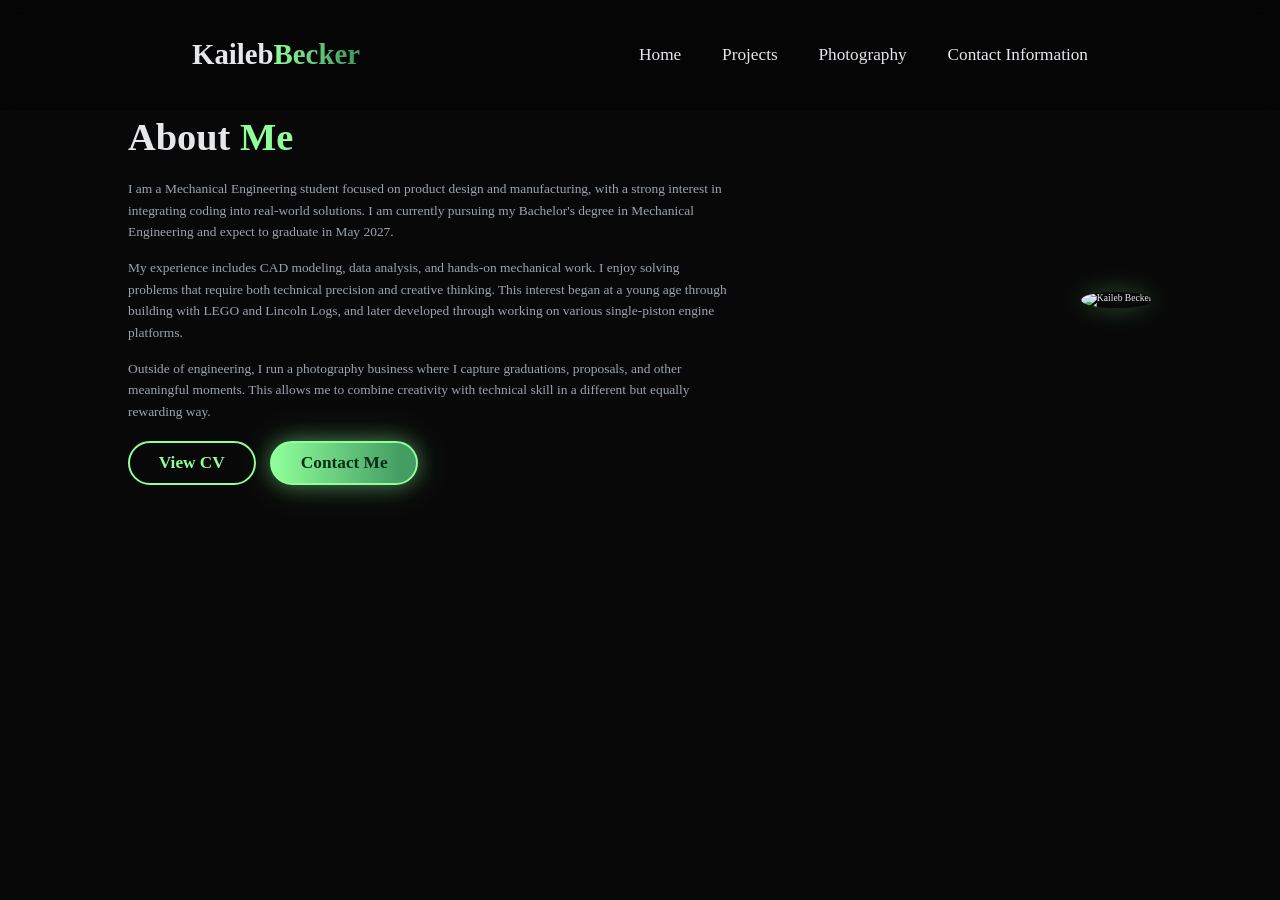
==== AboutPage.html @ 82820352 "Add files via upload" ====
<!DOCTYPE html>
<html lang="en-US">
<head>
    <meta charset="UTF-8">
    <meta name="viewport" content="width=device-width, initial-scale=1.0">
    <title>About | Kaileb Becker</title>

    <link rel="stylesheet" href="CSS/global.css">
    <link rel="stylesheet" href="CSS/about.css">
</head>

<body>

<header class="header">
    <a href="index.html" class="logo">
        Kaileb<span class="gradient-text">Becker</span>
    </a>

    <nav class="navbar">
        <a href="index.html">Home</a>
        <a href="ProjectPage.html">Projects</a>
        <a href="PhotographyPage.html">Photography</a>
        <a href="contact.html">Contact Information</a>
    </nav>
</header>

<section class="about">

    <div class="about-container">

        <!-- LEFT: TEXT -->
        <div class="about-text">
            <h1>About <span>Me</span></h1>

        <p>
            I am a Mechanical Engineering student focused on product design and manufacturing, 
            with a strong interest in integrating coding into real-world solutions. I am currently 
            pursuing my Bachelor's degree in Mechanical Engineering and expect to graduate in May 2027.
        </p>

        <p>
            My experience includes CAD modeling, data analysis, and hands-on mechanical work. 
            I enjoy solving problems that require both technical precision and creative thinking. 
            This interest began at a young age through building with LEGO and Lincoln Logs, and 
            later developed through working on various single-piston engine platforms.
        </p>

        <p>
            Outside of engineering, I run a photography business where I capture graduations, 
            proposals, and other meaningful moments. This allows me to combine creativity with 
            technical skill in a different but equally rewarding way.
        </p>

            <div class="Buttons">
                <a href="PDFs/Kaileb Becker's RESUME.docx.pdf" target="_blank" class="btn outline">View CV</a>
                <a href="Contact.html" class="btn primary">Contact Me</a>
            </div>
        </div>

        <!-- RIGHT: IMAGE -->
        <div class="about-img">
            <img src="Images/Head_Shot.jpg" alt="Kaileb Becker">
        </div>

    </div>

</section>

</body>
</html>
---- CSS/global.css ----
*{
    margin: 0;
    padding: 0;
    box-sizing: border-box;
    text-decoration: none;
    scroll-behavior: smooth;
    font-family: "Poppins";
}
:root{
    --bg-color: #080808;
    --second-bg-color: #fdfdfd;
    --text-color: #E5E7EB;
    --main-color: #8fff9a;  
    --accent: #2f3835;
}
html{
    font-size: 60%;
    overflow-x: hidden;
    scroll-padding-top: 120px;
}
body{
    background: var(--bg-color);
    color: var(--text-color);

}
.header{
    position: fixed;
    width: 100%;
    top: 0;
    left: 0;
    padding: 4rem 15%;
    background-color: rgba(0, 0, 0, 0.3);
    backdrop-filter: blur(10px);
    display: flex;
    justify-content: space-between;
    align-items: center;
    z-index: 1000;
    
}
#menu-icon{
   font-size: 3.5rem; 
   color: var(--main-color);
   display: none;
}
.logo{
    font-size: 3rem;
    color: var(--text-color);
    font-weight: 800;
    cursor: pointer;
    transition: 0.3s ease-in-out;
}
.logo:hover{
    transform: scale(1.1);
}
.gradient-text {
    background: linear-gradient(270deg,#449d63 10%,#8fff9a 100%);
    background-clip: text;
    color: transparent;
}
.subspan{
    background: linear-gradient(
        270deg,
        #3671f1 10%,
        #60A5FA 100%
        

    );
    background-clip: text;
    color: transparent;
}
.navbar a{
    font-size: 1.8rem;
    color: var(--text-color);
    margin-left: 4rem;
    font-weight: 500;
    transition: 0.3s ease-in-out;
    border-bottom: 3px solid transparent;
}
.navbar a:hover{
    color: var(--main-color);
    border-bottom: 3px solid var(--main-color);
}
.gradient-btn{
    font-size: 1.8rem;
    padding: 1rem 2rem;
    border-radius: 3rem;
    background: linear-gradient(
        270deg,
        #449d63 10%,
        #8fff9a 100%
    );
    letter-spacing: 1px;
    cursor: pointer;
    transition: 0.3s ease-in-out;
    color: #052e16; /* FIXED */
    border: none;
    white-space: nowrap; /* better than text-wrap */
   
}
.gradient-btn:hover{
    transform: scale(1.05);
    box-shadow: 0 6px 20px rgba(74, 222, 128, 0.4);
    
}
section{
    min-height: 100vh;
    padding: 12rem 15% 6rem;
}

.btn{
    display: inline-block;
    padding: 1rem 3rem;
    background-color: var(--main-color);
    box-shadow: 0 0 25px var(--main-color);
    border-radius: 3rem;
    font-size: 1.8rem;
    color: black;
    border: 2px solid transparent;
    font-weight: 600;
    transition: 0.3s ease-in-out;
}
.btn:hover{
    transform: scale(1.05);
    box-shadow: 0 0 25px var(--main-color),
                0 0 50px var(--main-color);
}
.Buttons{
    display: flex;
    gap: 1.5rem;
    margin-top: 2rem;
}
.social-icon {
    position: relative;
    z-index: 10;
    gap: 1.5rem;
    margin-top: 2rem;
}
---- CSS/about.css ----
.about {
    padding: 12rem 10%;
    background: #080808;
    color: #E5E7EB;
}

/* CONTAINER */
.about-container {
    display: flex;
    align-items: center;
    justify-content: space-between;
    gap: 5rem;
}

/* TEXT */
.about-text {
    max-width: 600px;
}

.about-text h1 {
    font-size: 4rem;
    margin-bottom: 2rem;
}

.about-text h1 span {
    color: #8fff9a;
}

.about-text p {
    font-size: 1.4rem;
    margin-bottom: 1.5rem;
     color: #9ca3af;
    line-height: 1.6;
}

/* BUTTONS */
.about-buttons {
    margin-top: 2rem;
    display: flex;
    gap: 1.5rem;
}

/* IMAGE */
.about-img img {
    width: 350px;
    border-radius: 50%;
    box-shadow: 0 0 25px rgba(143, 255, 154, 0.3);
}
@media (max-width: 900px) {
    .about-container {
        flex-direction: column;
        text-align: center;
    }

    .about-img img {
        width: 250px;
    }
}
.btn {
    background: transparent;
    color: #8fff9a;
    border: 2px solid #8fff9a;
    box-shadow: none;
}
.btn.primary {
    background: linear-gradient(270deg, #449d63 10%, #8fff9a 100%);
    color: #052e16;

    box-shadow: 0 0 20px rgba(143, 255, 154, 0.4),
                0 0 40px rgba(143, 255, 154, 0.2);

    transition: 0.3s ease;
    animation: pulse 2s infinite;
}
@keyframes pulse {
    0%, 100% {
        box-shadow: 0 0 20px rgba(143, 255, 154, 0.4);
    }
    50% {
        box-shadow: 0 0 40px rgba(143, 255, 154, 0.7);
    }
}

/* hover effect */
.btn.primary:hover {
    transform: scale(1.05);
    box-shadow: 0 0 25px rgba(143, 255, 154, 0.6),
                0 0 60px rgba(143, 255, 154, 0.3);
}
.btn.outline:hover {
    background: #8fff9a;
    color: #052e16;
    box-shadow: 0 0 20px rgba(143, 255, 154, 0.4);
}
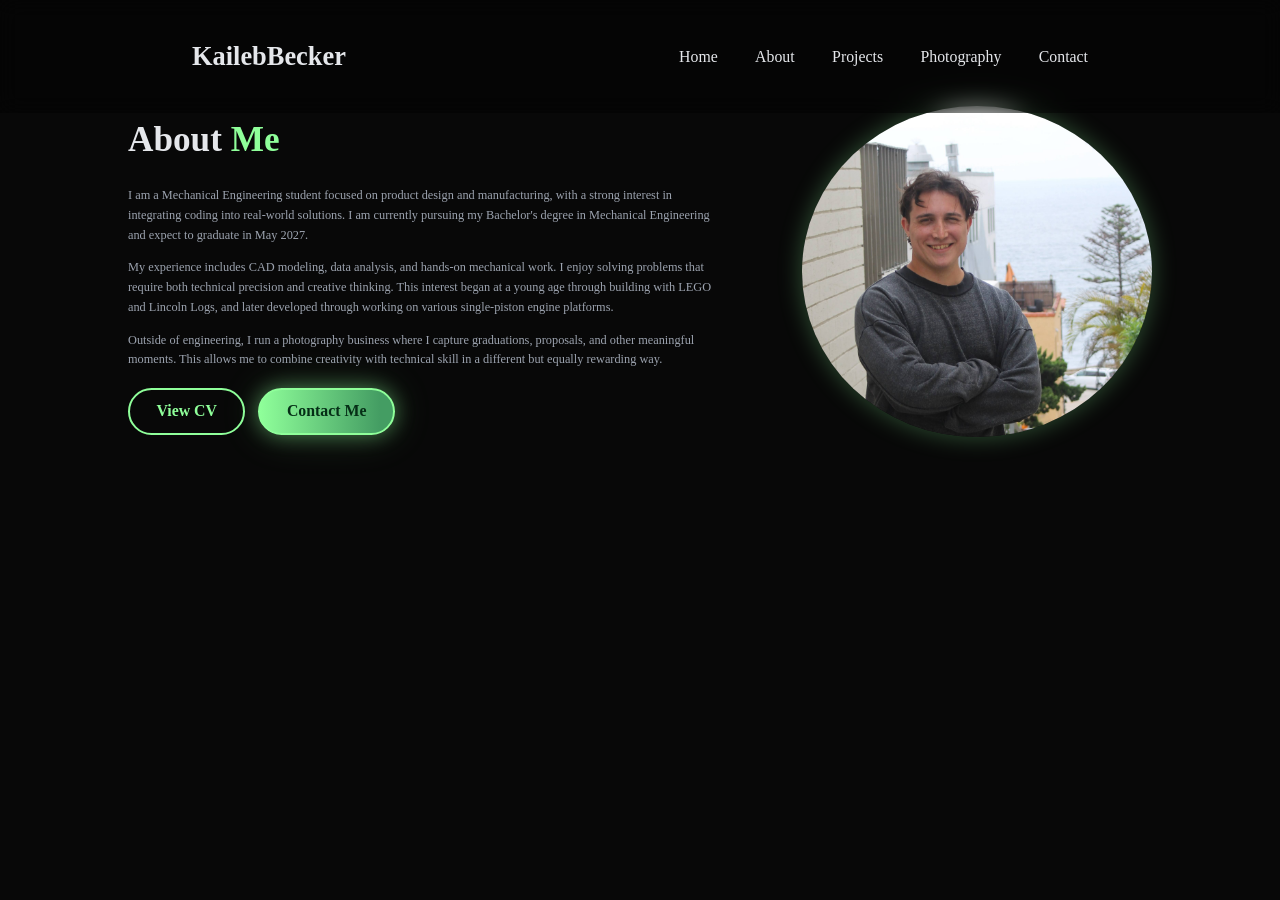
==== commit 72da55df: "Update AboutPage.html" ====
--- a/AboutPage.html
+++ b/AboutPage.html
@@ -12,16 +12,21 @@
 <body>
 
 <header class="header">
+
     <a href="index.html" class="logo">
-        Kaileb<span class="gradient-text">Becker</span>
+        Kaileb<span>Becker</span>
     </a>
+
+    <div id="menu-icon">☰</div>
 
     <nav class="navbar">
         <a href="index.html">Home</a>
+        <a href="AboutPage.html">About</a>
         <a href="ProjectPage.html">Projects</a>
         <a href="PhotographyPage.html">Photography</a>
-        <a href="contact.html">Contact Information</a>
+        <a href="ContactPage.html">Contact</a>
     </nav>
+
 </header>
 
 <section class="about">
@@ -67,4 +72,4 @@
 </section>
 
 </body>
-</html>+</html>
--- a/CSS/global.css
+++ b/CSS/global.css
@@ -14,13 +14,14 @@
     --accent: #2f3835;
 }
 html{
-    font-size: 60%;
+    font-size: 55%;
     overflow-x: hidden;
     scroll-padding-top: 120px;
 }
 body{
     background: var(--bg-color);
     color: var(--text-color);
+    line-height: 1.6;
 
 }
 .header{
@@ -134,4 +135,44 @@
     z-index: 10;
     gap: 1.5rem;
     margin-top: 2rem;
-}+}
+/* =========================
+   GLOBAL RESPONSIVE SYSTEM
+========================= */
+
+@media (max-width: 768px) {
+
+    section {
+        padding: 8rem 5%;
+    }
+
+    /* NAVBAR */
+    .navbar {
+        display: none; /* later we can add hamburger */
+    }
+
+    /* GENERAL TEXT */
+    h1 {
+        font-size: 3.5rem;
+    }
+
+    h2 {
+        font-size: 2.5rem;
+    }
+
+    p {
+        font-size: 1.4rem;
+    }
+
+    /* BUTTONS */
+    .Buttons {
+        flex-direction: column;
+        align-items: center;
+        gap: 1.5rem;
+    }
+
+    .btn {
+        width: 80%;
+        text-align: center;
+    }
+}
--- a/CSS/about.css
+++ b/CSS/about.css
@@ -92,4 +92,16 @@
     color: #052e16;
     box-shadow: 0 0 20px rgba(143, 255, 154, 0.4);
 }
+@media (max-width: 768px) {
 
+    .about-container {
+        flex-direction: column;
+        text-align: center;
+        gap: 3rem;
+    }
+
+    .about-img img {
+        width: 250px;
+    }
+}
+
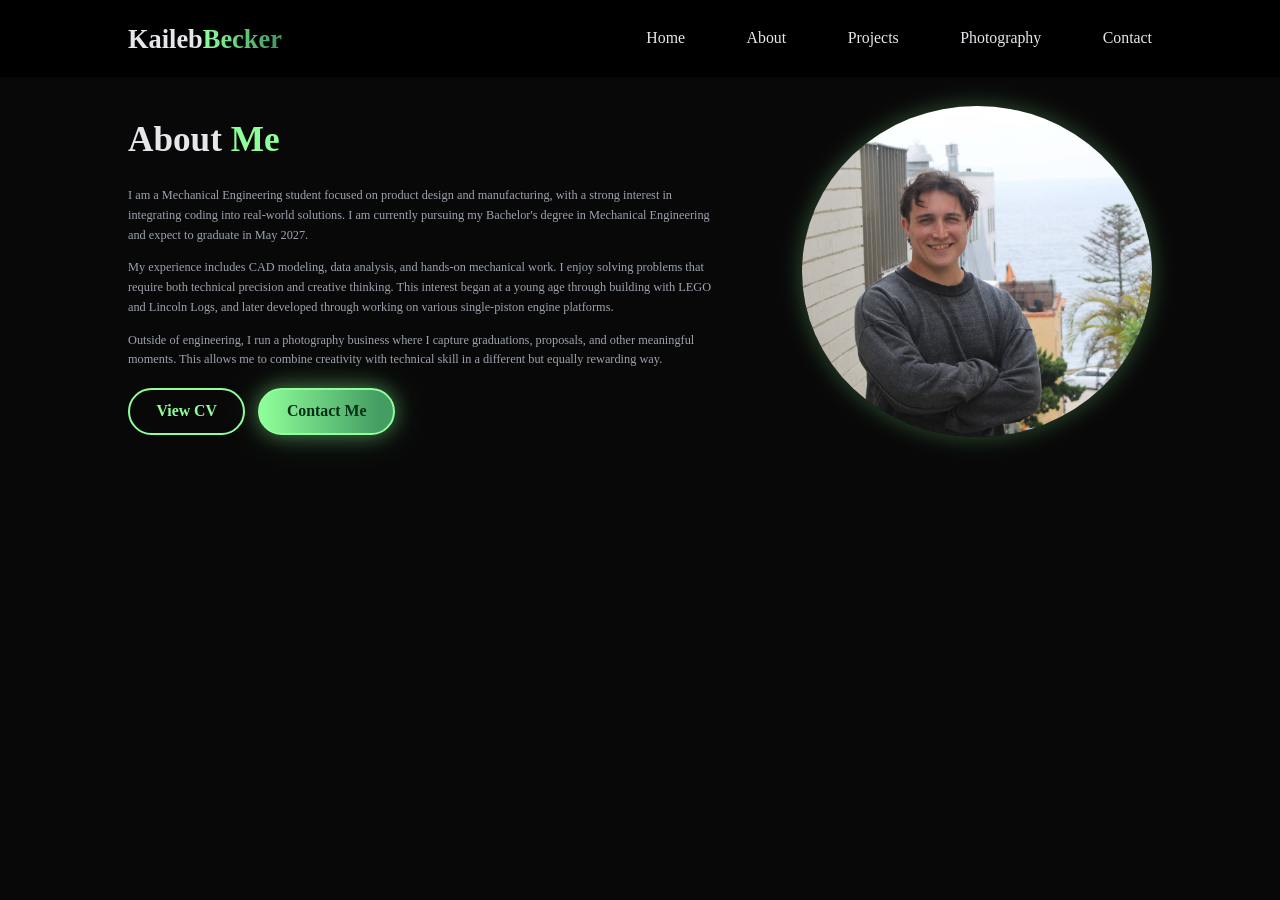
==== commit 96fa344d: "Update AboutPage.html" ====
--- a/AboutPage.html
+++ b/AboutPage.html
@@ -14,7 +14,7 @@
 <header class="header">
 
     <a href="index.html" class="logo">
-        Kaileb<span>Becker</span>
+        Kaileb<span class="gradient-text">Becker</span>
     </a>
 
     <div id="menu-icon">☰</div>
@@ -70,6 +70,6 @@
     </div>
 
 </section>
-
+<script src="js/main.js"></script>
 </body>
 </html>
--- a/CSS/global.css
+++ b/CSS/global.css
@@ -176,3 +176,67 @@
         text-align: center;
     }
 }
+/* HEADER BASE */
+.header {
+    position: fixed;
+    width: 100%;
+    top: 0;
+    left: 0;
+    padding: 2rem 10%;
+
+    background: rgba(0, 0, 0, 0.9);
+    backdrop-filter: blur(10px);
+
+    display: flex;
+    justify-content: space-between;
+    align-items: center;
+
+    z-index: 1000;
+}
+
+/* MENU ICON */
+#menu-icon {
+    font-size: 3rem;
+    color: #8fff9a;
+    display: none;
+    cursor: pointer;
+}
+
+/* NAVBAR */
+.navbar {
+    display: flex;
+    gap: 3rem;
+}
+
+/* MOBILE */
+@media (max-width: 768px) {
+
+    #menu-icon {
+        display: block;
+    }
+
+    .navbar {
+        position: absolute;
+        top: 100%;
+        right: 0;
+        width: 100%;
+
+        background: #080808;
+
+        flex-direction: column;
+        align-items: center;
+
+        padding: 2rem 0;
+
+        display: none;
+    }
+
+    .navbar a {
+        margin: 1.5rem 0;
+        font-size: 2rem;
+    }
+
+    .navbar.active {
+        display: flex;
+    }
+}
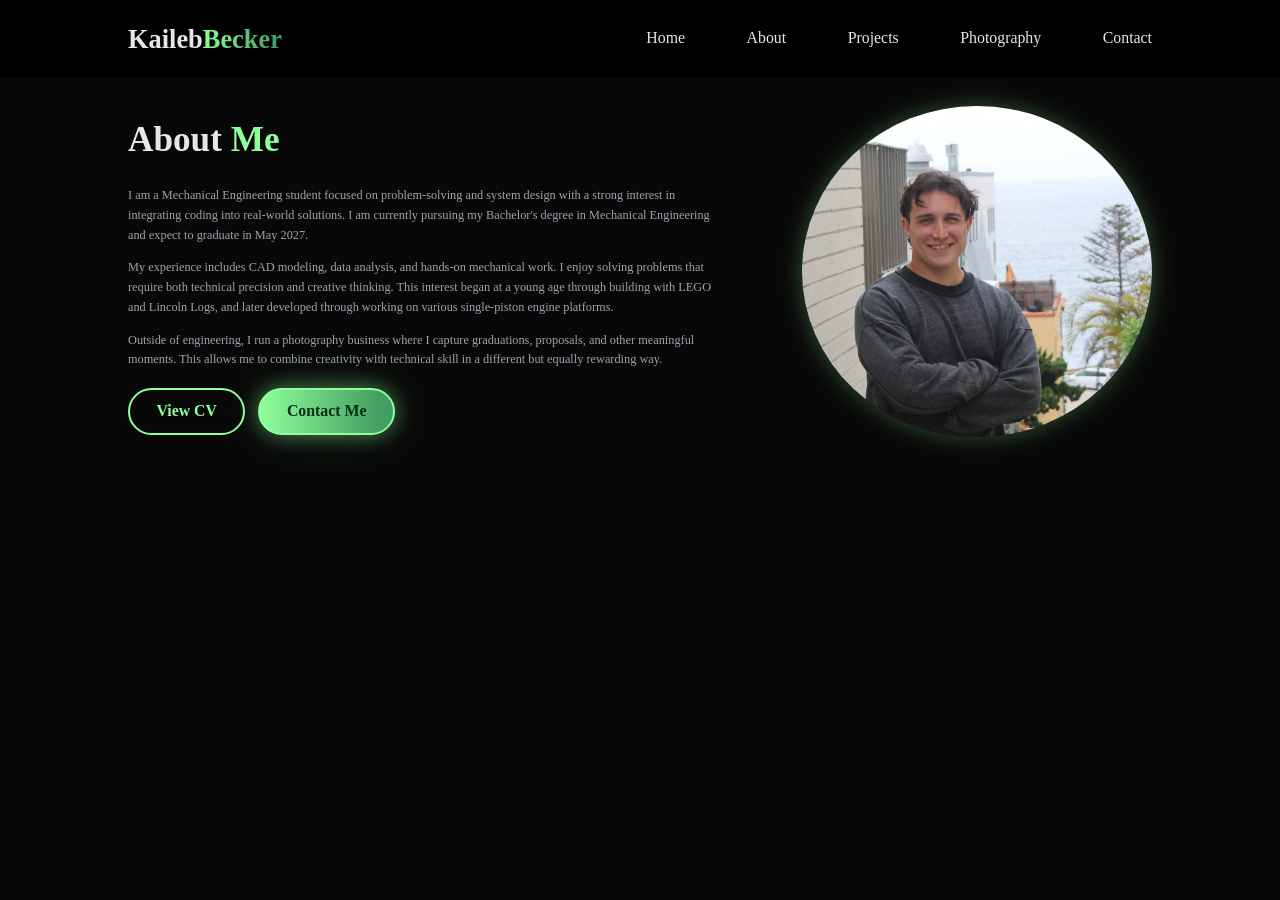
==== commit 913fee3f: "Update AboutPage.html" ====
--- a/AboutPage.html
+++ b/AboutPage.html
@@ -24,7 +24,7 @@
         <a href="AboutPage.html">About</a>
         <a href="ProjectPage.html">Projects</a>
         <a href="PhotographyPage.html">Photography</a>
-        <a href="ContactPage.html">Contact</a>
+        <a href="contact.html">Contact</a>
     </nav>
 
 </header>
@@ -38,7 +38,7 @@
             <h1>About <span>Me</span></h1>
 
         <p>
-            I am a Mechanical Engineering student focused on product design and manufacturing, 
+            I am a Mechanical Engineering student focused on problem-solving and system design
             with a strong interest in integrating coding into real-world solutions. I am currently 
             pursuing my Bachelor's degree in Mechanical Engineering and expect to graduate in May 2027.
         </p>
@@ -70,6 +70,12 @@
     </div>
 
 </section>
-<script src="js/main.js"></script>
+<div id="lightbox" class="lightbox">
+    <span class="lightbox-close">&times;</span>
+    <img class="lightbox-content" id="lightbox-img">
+</div>
+
+<script src="JS/lightbox.js"></script>    
+<script src="JS/Main.js"></script>
 </body>
 </html>
--- a/CSS/global.css
+++ b/CSS/global.css
@@ -17,11 +17,14 @@
     font-size: 55%;
     overflow-x: hidden;
     scroll-padding-top: 120px;
+  
 }
 body{
     background: var(--bg-color);
     color: var(--text-color);
     line-height: 1.6;
+    position: relative;
+    z-index: 0;
 
 }
 .header{
@@ -35,7 +38,7 @@
     display: flex;
     justify-content: space-between;
     align-items: center;
-    z-index: 1000;
+    z-index: 9999;
     
 }
 #menu-icon{
@@ -106,6 +109,9 @@
 section{
     min-height: 100vh;
     padding: 12rem 15% 6rem;
+    position: relative;
+    z-index: 1;
+    
 }
 
 .btn{
@@ -239,4 +245,52 @@
     .navbar.active {
         display: flex;
     }
-}
+    html {
+        scroll-padding-top: 90px;
+    }
+}
+.overlay {
+    pointer-events: none;
+}
+.lightbox {
+    display: none;
+    position: fixed;
+    inset: 0;
+    z-index: 2000;
+
+    background: rgba(0, 0, 0, 0.9);
+
+    pointer-events: none; /* block clicks when hidden */
+}
+
+/* ACTIVE STATE */
+.lightbox.active {
+    display: block;
+    pointer-events: auto; /* allow clicks */
+}
+
+/* IMAGE */
+.lightbox-content {
+    display: block;
+    margin: auto;
+
+    max-width: 90%;
+    max-height: 90%;
+
+    position: absolute;
+    top: 50%;
+    left: 50%;
+    transform: translate(-50%, -50%);
+}
+
+/* CLOSE BUTTON */
+.lightbox-close {
+    position: absolute;
+    top: 20px;
+    right: 40px;
+
+    font-size: 4rem;
+    color: white;
+    cursor: pointer;
+}
+
